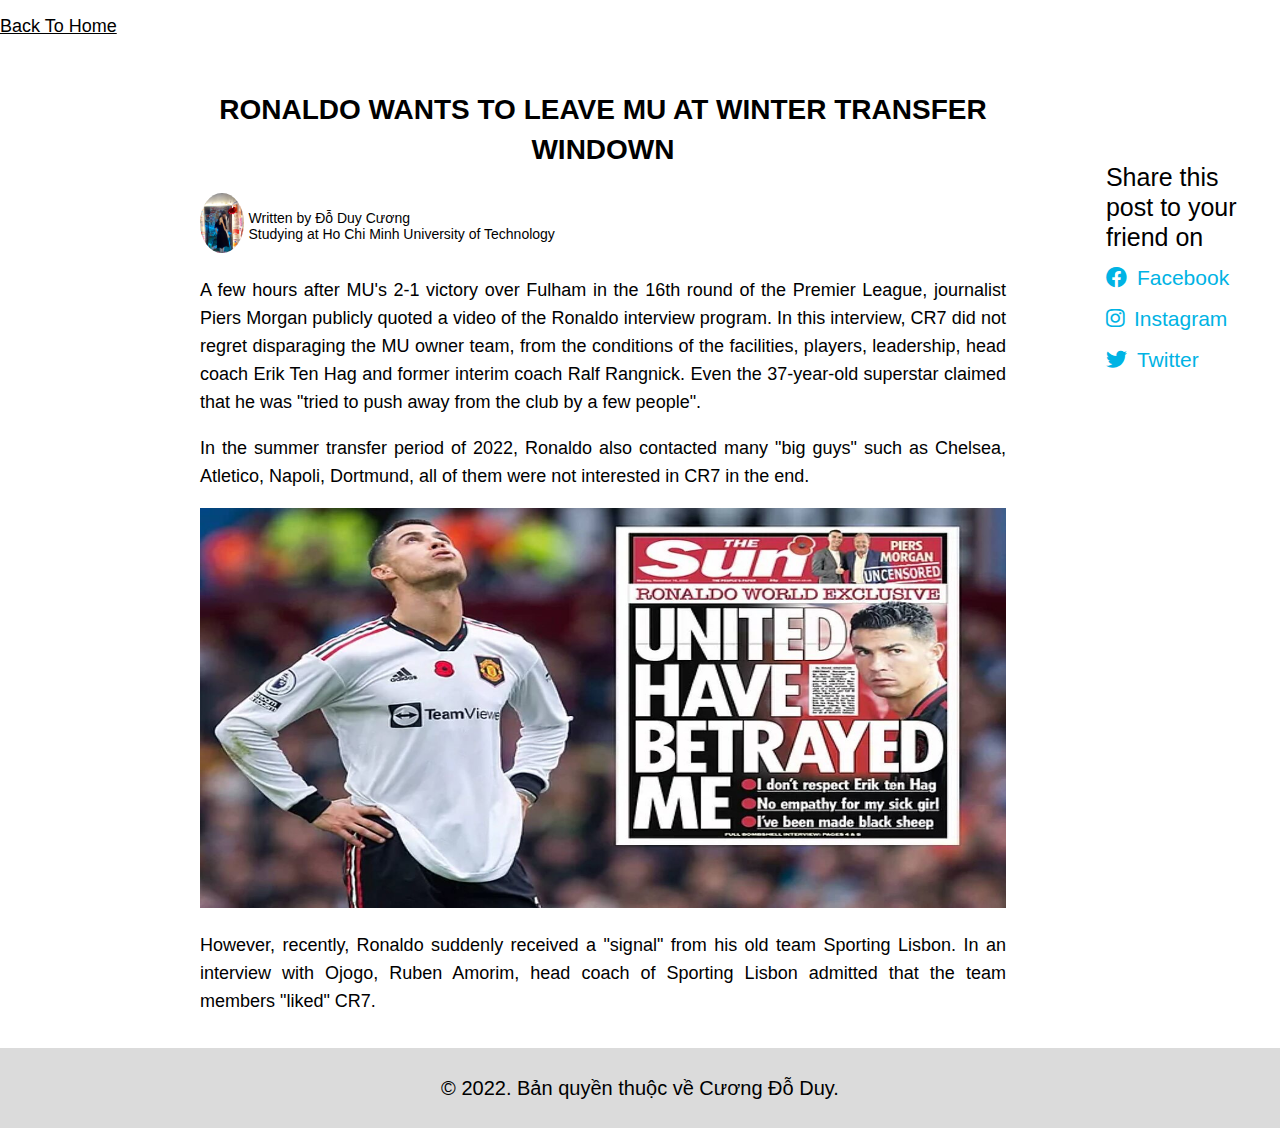
==== post1.html @ fad1c109 "demo" ====
<!DOCTYPE html>
<html lang="en">
<head>
    <link rel="stylesheet" href="assets/css/main.css">
    <link rel="stylesheet" href="assets/css/base.css">
    <link rel="stylesheet" href="assets/fontawesome-free-6.2.0-web/css/all.css">    
    <link rel="stylesheet" href="assets/css/news.css">
</head>
<body>
    <header class="header">
        <a href="index.html" class="header__return">
            <p>
                back to home
            </p>
        </a>
    </header>
    <div id="main">
        <div class="content">
            <h2 class="title__post">Ronaldo wants to leave Mu at Winter Transfer Windown</h2>
            <div class="author">
                <div class="author__avatar">
                    <img src="assets/img/news/z3865563044465_9d7bc2ad214e92533c65ff38f7c45614.jpg" alt="" class="author__avatar-img"> 
                </div>
                <div class="author__in4">
                    <span class="author__name">Written by Đỗ Duy Cương</span>
                    <span class="author__details">Studying at Ho Chi Minh University of Technology</span>
                </div>
            </div>
            <p class="paragraph1">A few hours after MU's 2-1 victory over Fulham in the 16th round of the Premier League, 
                journalist Piers Morgan publicly quoted a video of the Ronaldo interview program.
                In this interview, CR7 did not regret disparaging the MU owner team, from the conditions of the facilities, players, leadership, head coach Erik Ten Hag and former interim coach Ralf Rangnick.
                Even the 37-year-old superstar claimed that he was "tried to push away from the club by a few people".
            </p>
            <p class="paragraph1">In the summer transfer period of 2022, Ronaldo also contacted many "big guys" such as Chelsea, Atletico, Napoli, Dortmund, all of them were not interested in CR7 in the end.
            </p>
            <img src="assets/img/news/cristiano-ronaldo-4341.jpeg" alt="">
            <p class="paragraph1">However, recently, Ronaldo suddenly received a "signal" from his old team Sporting Lisbon. In an interview with Ojogo, Ruben Amorim, head coach of Sporting Lisbon admitted that the team members "liked" CR7.
            </p>
        </div>
        <div class="Sharing">
            <span>Share this post to your friend on</span>
            <div class="follow">
                <div class="follow__icon">
                    <a href="" class="follow__icon-link">
                        <i class="fa-brands fa-facebook"></i>
                        <span class="follow__icon-link-text">Facebook</span>
                    </a>
                </div>
                <div class="follow__icon">
                    <a href="" class="follow__icon-link">
                        <i class="fa-brands fa-instagram"></i>
                        <span class="follow__icon-link-text">Instagram</span>
                    </a>
                </div>
                <div class="follow__icon">
                    <a href="" class="follow__icon-link">
                        <i class="fa-brands fa-twitter"></i>
                        <span class="follow__icon-link-text">Twitter</span>
                    </a>
                </div>
            </div>
        </div>
    </div>    
    <footer class="footer">
        <div class="Copyright">
            <span>© 2022. Bản quyền thuộc về Cương Đỗ Duy.</span>
        </div>
    </footer>
</body>
</html>
---- assets/css/main.css ----
#main
{
    box-sizing: border-box;
    margin: 0;
    padding: 0;
}
#header
{
    height:60px;
    width:100%;
    background-color: black;
    position: fixed;
    top:0;
    z-index: 3;
    display:flex;
    justify-content: space-between;
}
.header__logo
{
    align-items: center;
    justify-items: center;
    padding-top:10px;
    padding-left:20px;
}

.header__logo img
{
    
    max-width:46px;
    max-height:100%;;
}
#nav
{
    height:100%;
    display:flex;
    width:100%;
    justify-content: space-around;
    padding:0;
    list-style:none;
    align-items: center;
    margin:0;
}
.nav__items
{
font-size:1.8rem;
color:white;
font-weight: 200;
}
.nav__items a
{
    text-decoration: none;
    color:#fff;
}
#poster
{
}
#poster img
{
    max-width: 100%;
}
#news
{
    width:100%;
    margin-top:30px;
    margin-bottom: 50px;
    padding:60px 150px;
    
}
.container
{
    display:flex;
    justify-content: space-between;
    position: relative;
}
#news h3
{
    font-size: 2.5rem;
    display:block;
    align-items: center;
    text-align: center;
}
.container .news__descriptions
{
    width:25%;
    display:flex;
    flex-direction: column;
    padding:10px 10px;
    border:2px solid #000;
}
.container .news__descriptions>img
{
    height:150px;
    width:100%;
}
.container .news__descriptions>span
{
    margin-top:10px;
    font-size:1.8rem;
    color:black;
}
.container .news__descriptions :nth-child(2)
{
    font-weight:bold ;
    word-wrap: break-word;
    white-space: normal;
    overflow: hidden;
    display: -webkit-box;
    text-overflow: ellipsis;
    -webkit-box-orient: vertical;
    -webkit-line-clamp: 2;
}
.btn
{
    margin-top:16px;
    width:180px;
    height:30px;
    border-radius: 5px;
    cursor:pointer;
    font-size:1.6rem;
    border-radius: 2px;
    text-align:center;
    background-color: #00B3E4;
    color:#fff;
    padding:4px 8px;
    /* position: absolute;
    bottom: 0;
    margin-bottom: 10px;
    margin-top:10px; */
    border-color: #00B3E4;
}
.post__link
{
    text-decoration: none;
    color:white;
}
#ticket
{
    margin-top:60px;
    padding-left:150px;
    padding-right:150px;
    padding-bottom: 100px;
    padding-top:60px;
    background-color: #000;
}
#ticket h3
{
    font-size:2.6rem;
    text-align: center;
    color:white;
    margin-top:20px;
    padding-top:20px;
}
.ticket__description
{
    padding:10px 0px;
    display: flex;
    justify-content: space-between;
}
.ticket__description-match
{
    font-size: 1.6rem;
    display: flex;
    flex-direction: column;
    width:25%;
    background-color: white;
    padding:16px 12px;
    margin:10px 0px;
    border:2px solid var(--border-color);
    border-radius: 5px;
}
.ticket__description-match>span:nth-child(2)
{
    font-weight: bold;
}
.ticket__description-match span
{
    padding-top:20px;
}
#player
{
    padding:10px 150px 10px;
    background-color: var(--border-color);
}
#player h3
{
    font-size:2.6rem;
    text-align: center;
    color:black;
    margin-top:0px;
    padding-top:20px;
}
.player__description
{
    border:1px solid #000;
    border-radius: 5px;
    width:100%;
}
.player__img img
{
    border:1px solid #000;
    border-radius: 2px;
    width: 100%;
}
.player__name span
{
    font-size:1.6rem;
    -webkit-line-clamp: 2;
    -webkit-box-orient: vertical;
    display: -webkit-box;
    text-overflow: ellipsis;
    overflow: hidden;
    word-wrap: break-word;
    white-space: normal;
    line-height: 1.6rem;
    padding-left:2px;
    padding-right:4px;
    height:3.2rem;
}
.player__position span
{
    font-size:1.2rem;
    color:rgba(0,0,0,0.8);  
    padding-left: 2px;
}
.Caption 
{
    font-size:2.5rem;
    word-spacing: 0.8rem;
    line-height: 3rem;
    text-transform: uppercase;
    text-align: center;
    margin:40px 80px;
}
.champion
{
    padding:50px 100px;
    background-color: black;
}
.champion .grid__column-2 .grid__row-2-5 img
{
    width:100%;
    height:250px;
    border:5px solid #fff;
    border-radius: 5px;
}
.champion__text
{
    font-size:2.1rem;
    color:var(--text-color);
    font-weight: bold;
    width:100%;
    border:2px solid #fff;
    border-radius: 5px;
    text-align: center;  
    color:#fff;  
    padding:5px 0;
    display:none;
    position: absolute;
    top:calc(100%);
    left:0;
    z-index:1;
}
.grid__row-2-5:hover
{
    box-shadow: 0 1px 20px 0 rgb(0 0 0 / 5%);
    transform: translateY(-1px);
    z-index: 1;
}
.grid__row-2-5:hover .champion__text
{
    display:block;
}
.champion__text span
{
    display:block;
    margin:8px 0;
    text-align: center;
}
#footer
{    
}
.sponsored__text
{
    text-transform: uppercase;
    font-size:2.4rem;
    text-align: center;
}
.sponsorer
{
    margin-top:20px;
    padding:0 150px;
}
.img__sponsor
{
    max-width:70%;
    height:40px;
}
.follow
{
    background-color: #000;
    padding:10px 150px;
    display:flex;
    justify-content: space-between;
}
.follow__icon
{
    padding:10px;
    border-radius: 50%;
    background-color: #3f3f3f;
    border:2px ;
}
.follow__icon-link
{
    text-decoration: none;
    font-size:4rem;
    color:#fff;

}
.follow__icon-link:hover
{
    color: red;
}
.follow__icon-detail
{    
}
.Follow_Title
{
    color:white;
    font-size:1.8rem;
    text-transform: uppercase;
}
---- assets/css/base.css ----
:root
{
    --primary-color:#EE4D2D;
    --white-color: #FFF;
    --black-color:#000;
    --text-color:#333;
    --border-color:#dbdbdb;

    --header__height:120px;
    --navbar__height:34px;
    --search__height:calc(var(--header__height) - var(--navbar__height));
}
*
{
    box-sizing: inherit;
}
html
{
    font-size:62.5%;
    line-height: 1.6rem;
    font-family:'Gill Sans', 'Gill Sans MT', Calibri, 'Trebuchet MS', sans-serif;
    box-sizing: border-box;
}
body
{
    margin:0;
}
.grid
{
    width:1200px;
    max-width: 100%;
    margin:0 auto;
}
.gird_-full-width
{
    width:100%;
}
.grid__row
{
    display: flex;
    flex-wrap: wrap;
    margin:0 -5px;
}
.grid__column
{
    margin:0 -5px;
    display:flex;
    flex-wrap: wrap;
    
}
.grid__column-2
{
    margin:0 -5px;
    display:flex;
    flex-wrap: wrap;
    justify-content: space-around;
}
.grid__row-2
{
    width:10%;
    padding:0 5px;
    margin-bottom: 10px;
}
.grid__row-2-5
{
    width:25%;
    margin-bottom: 70px;
}
.grid__home-cup
{
    transition: transform linear 0.1s;
    will-change: transform;
    position:relative;
    overflow: visible;
    display:block;
    padding:10px 5px;
    z-index:2;
}
.grid__column-3
{
    margin:0 -5px;
    display:flex;
    flex-wrap:wrap-reverse;
    justify-content: space-around;
    justify-items: center;
}
.grid__row-2-5
{
    width:15%;
    margin-bottom: 70px;
    justify-items: center;
    align-items: center;
    text-align: center;
}
---- assets/css/news.css ----
.header .header__return
{
    font-size:1.8rem;
    text-transform: capitalize;
    color: black;
}
#main
{
    padding:10px 0px 10px 100px;
    display:flex;
}
.title__post
{
    font-size:2.8rem;
    text-align: center;
    text-transform: uppercase;
}
.author
{
    display:flex;
    width:50%;
    align-items: center;
}
.author__avatar
{
    margin-right:5px;
}
.author__avatar img
{
    width:100%;
    border-radius:50%;
    height:60px;
    
}
.author__in4
{
    display:flex;
    flex-direction: column;
    font-size:1.4rem;
}
.content
{
    padding:5px 100px;
}
.content h2
{
    line-height: 4rem;
}
.paragraph1
{
    font-size:1.8rem;
    line-height: 2.8rem;
    text-align: justify;
}
.content>img
{
    width:100%;
    height:400px;
}
.Sharing
{
    display:flex;
    flex-direction: column;
    width:60%;
    margin-right:20px;
    margin-top:100px;
}
.Sharing>span
{
    font-size:2.5rem;
    margin-bottom: 5px;
    line-height: 3rem;
}
.follow
{
    background-color: white;
    flex-direction: column;
    padding:0;
}
.follow__icon 
{
    background-color: white; 
    padding-left:0px;
}
.follow__icon-link
{
    color:#00B3E4;
    display:flex;
    align-items: center;
    font-size:2.1rem;
}
.follow__icon-link-text
{
    padding:0 10px;
}
.Copyright
{
    width:100%;
    text-align: center;
    font-size:2.0rem;
    padding:32px 0;
    background-color: var(--border-color);
}
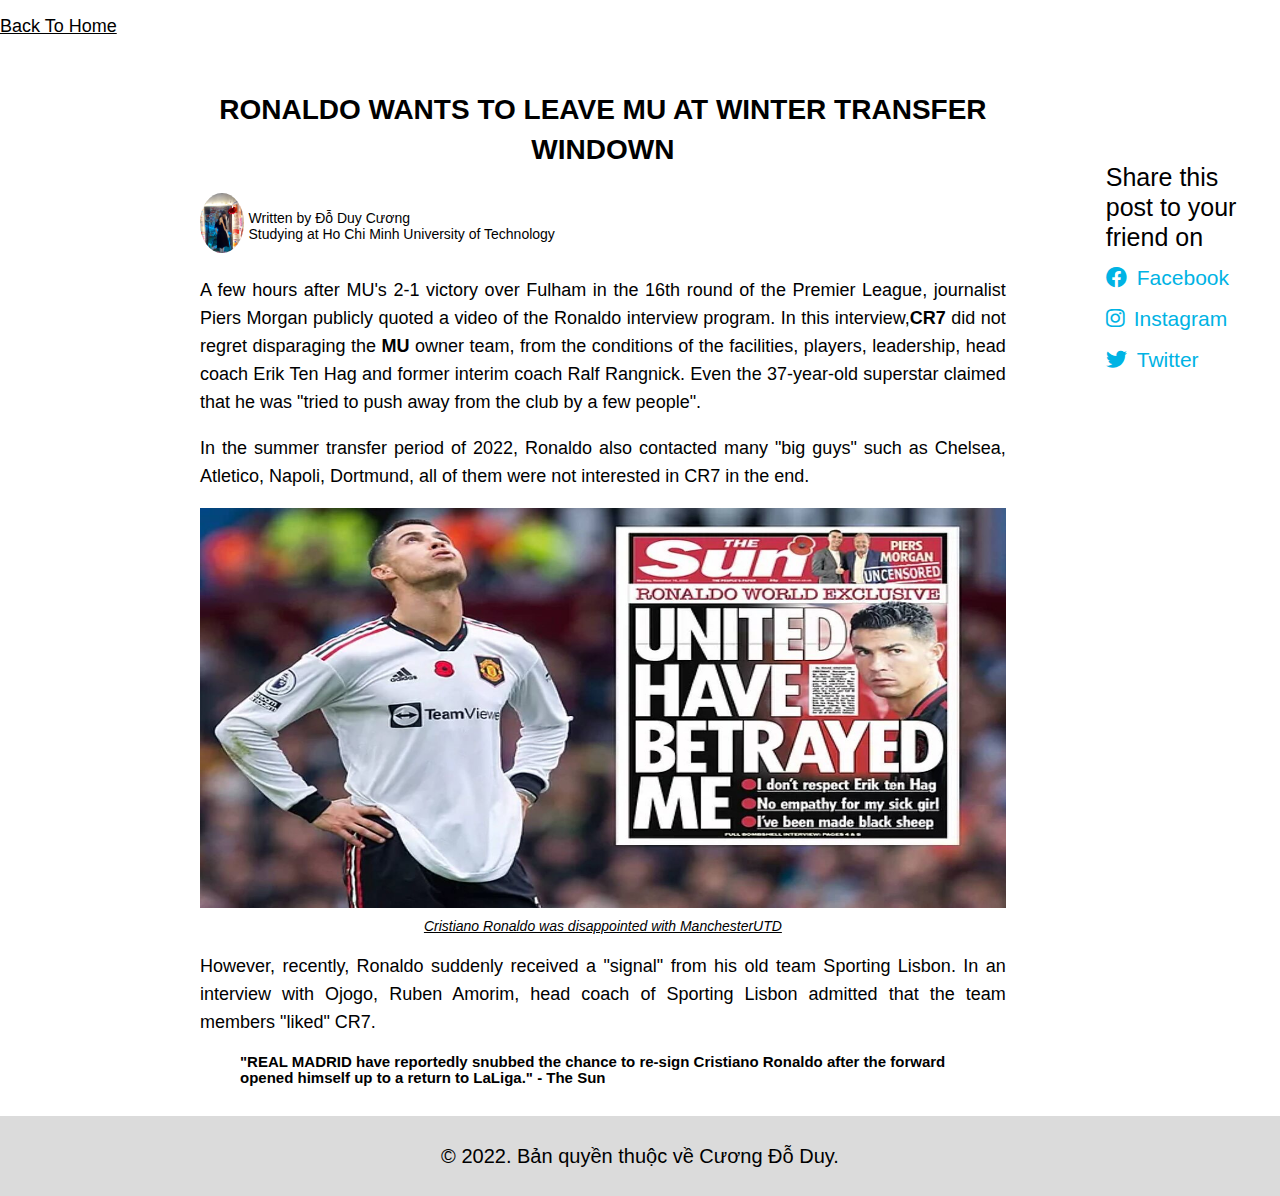
==== commit a263b32c: "finalll" ====
--- a/post1.html
+++ b/post1.html
@@ -1,11 +1,19 @@
 <!DOCTYPE html>
 <html lang="en">
 <head>
+    <meta charset="UTF-8">
+    <meta http-equiv="X-UA-Compatible" content="IE=edge">
+    <meta name="viewport" content="width=device-width, initial-scale=1">
+    <title>Manchester United</title>
+    <link rel="icon" href="assets/img/Red-Devils-logo.png">
     <link rel="stylesheet" href="assets/css/main.css">
-    <link rel="stylesheet" href="assets/css/base.css">
-    <link rel="stylesheet" href="assets/fontawesome-free-6.2.0-web/css/all.css">    
     <link rel="stylesheet" href="assets/css/news.css">
+    <link rel="stylesheet" href="assets/css/responsive.css">
 </head>
+<body>
+    
+</body>
+</html>
 <body>
     <header class="header">
         <a href="index.html" class="header__return">
@@ -14,7 +22,7 @@
             </p>
         </a>
     </header>
-    <div id="main">
+    <div id="main-2">
         <div class="content">
             <h2 class="title__post">Ronaldo wants to leave Mu at Winter Transfer Windown</h2>
             <div class="author">
@@ -28,14 +36,20 @@
             </div>
             <p class="paragraph1">A few hours after MU's 2-1 victory over Fulham in the 16th round of the Premier League, 
                 journalist Piers Morgan publicly quoted a video of the Ronaldo interview program.
-                In this interview, CR7 did not regret disparaging the MU owner team, from the conditions of the facilities, players, leadership, head coach Erik Ten Hag and former interim coach Ralf Rangnick.
+                In this interview,<b>CR7</b> did not regret disparaging the <b>MU</b> owner team, from the conditions of the facilities, players, leadership, head coach Erik Ten Hag and former interim coach Ralf Rangnick.
                 Even the 37-year-old superstar claimed that he was "tried to push away from the club by a few people".
             </p>
             <p class="paragraph1">In the summer transfer period of 2022, Ronaldo also contacted many "big guys" such as Chelsea, Atletico, Napoli, Dortmund, all of them were not interested in CR7 in the end.
             </p>
-            <img src="assets/img/news/cristiano-ronaldo-4341.jpeg" alt="">
+             <figure class="image"> 
+                <img src="assets/img/news/cristiano-ronaldo-4341.jpeg" alt="">
+                <figcaption><u><em>Cristiano Ronaldo was disappointed with ManchesterUTD</em></u></figcaption>
+            </figure> 
             <p class="paragraph1">However, recently, Ronaldo suddenly received a "signal" from his old team Sporting Lisbon. In an interview with Ojogo, Ruben Amorim, head coach of Sporting Lisbon admitted that the team members "liked" CR7.
             </p>
+            <blockquote cite="https://www.thesun.co.uk/sport/20494067/real-madrid-snub-cristiano-ronaldo-transfer-man-utd/">
+               <b> "REAL MADRID have reportedly snubbed the chance to re-sign Cristiano Ronaldo after the forward opened himself up to a return to LaLiga." - The Sun</b>
+            </blockquote>
         </div>
         <div class="Sharing">
             <span>Share this post to your friend on</span>
--- a/assets/css/main.css
+++ b/assets/css/main.css
@@ -1,3 +1,6 @@
+@import url("base.css");
+@import url("footer.css");
+@import url("/assets/fontawesome-free-6.2.0-web/css/all.css");
 #main
 {
     box-sizing: border-box;
@@ -7,7 +10,8 @@
 #header
 {
     height:60px;
-    width:100%;
+    max-width: 100vw;
+    width: 100%;
     background-color: black;
     position: fixed;
     top:0;
@@ -68,7 +72,8 @@
 }
 .container
 {
-    display:flex;
+    display:grid;
+    grid-template-columns: 30% 30% 30%;
     justify-content: space-between;
     position: relative;
 }
@@ -81,7 +86,7 @@
 }
 .container .news__descriptions
 {
-    width:25%;
+    width:100%;
     display:flex;
     flex-direction: column;
     padding:10px 10px;
@@ -153,7 +158,8 @@
 .ticket__description
 {
     padding:10px 0px;
-    display: flex;
+    display: grid;
+    grid-template-columns: 30% 30% 30%;
     justify-content: space-between;
 }
 .ticket__description-match
@@ -161,7 +167,7 @@
     font-size: 1.6rem;
     display: flex;
     flex-direction: column;
-    width:25%;
+    width:100%;
     background-color: white;
     padding:16px 12px;
     margin:10px 0px;
@@ -275,57 +281,4 @@
     display:block;
     margin:8px 0;
     text-align: center;
-}
-#footer
-{    
-}
-.sponsored__text
-{
-    text-transform: uppercase;
-    font-size:2.4rem;
-    text-align: center;
-}
-.sponsorer
-{
-    margin-top:20px;
-    padding:0 150px;
-}
-.img__sponsor
-{
-    max-width:70%;
-    height:40px;
-}
-.follow
-{
-    background-color: #000;
-    padding:10px 150px;
-    display:flex;
-    justify-content: space-between;
-}
-.follow__icon
-{
-    padding:10px;
-    border-radius: 50%;
-    background-color: #3f3f3f;
-    border:2px ;
-}
-.follow__icon-link
-{
-    text-decoration: none;
-    font-size:4rem;
-    color:#fff;
-
-}
-.follow__icon-link:hover
-{
-    color: red;
-}
-.follow__icon-detail
-{    
-}
-.Follow_Title
-{
-    color:white;
-    font-size:1.8rem;
-    text-transform: uppercase;
 }--- a/assets/css/news.css
+++ b/assets/css/news.css
@@ -4,7 +4,7 @@
     text-transform: capitalize;
     color: black;
 }
-#main
+#main-2
 {
     padding:10px 0px 10px 100px;
     display:flex;
@@ -18,7 +18,7 @@
 .author
 {
     display:flex;
-    width:50%;
+    width:100%;
     align-items: center;
 }
 .author__avatar
@@ -52,10 +52,20 @@
     line-height: 2.8rem;
     text-align: justify;
 }
-.content>img
+.image
+{
+    margin:10px 0;
+}
+.image img
 {
     width:100%;
     height:400px;
+}
+.image figcaption
+{
+    padding-top:5px;
+    text-align: center;
+    font-size:1.4rem;
 }
 .Sharing
 {
@@ -77,7 +87,7 @@
     flex-direction: column;
     padding:0;
 }
-.follow__icon 
+.follow__icon
 {
     background-color: white; 
     padding-left:0px;
@@ -93,6 +103,10 @@
 {
     padding:0 10px;
 }
+blockquote
+{
+    font-size:1.5rem;
+}
 .Copyright
 {
     width:100%;
--- a/assets/css/responsive.css
+++ b/assets/css/responsive.css
@@ -0,0 +1,206 @@
+/* PC */
+@media(min-width:1025px){
+}
+/* Tablet */
+@media(min-width: 768px) and (max-width: 1024px) {
+    #news
+    {
+     padding:0;  
+    }
+    .container
+    {
+        justify-content: space-around;
+    }
+    .container .news__descriptions
+    {
+        margin:0 5px;
+    }
+    #ticket
+    {
+        padding:0;
+    }
+    .ticket__description
+    {
+        justify-content: space-around;
+    }
+    .ticket__description-match
+    {
+        padding:16px 5px;
+    }
+    #player
+    {
+        padding: 10px 40px 10px;
+        
+        width: 100%;
+    }
+    .grid__column
+    {
+    }
+    .grid__row-2
+    {
+        margin-right:8px;
+        width: 15%;
+    }
+    .sponsorer {
+      padding:0;
+    
+    }
+    .champion {
+        padding: 50px 40px;
+        background-color: black;
+    }
+    .champion .grid__column-2 .grid__row-2-5
+    {
+        width: 40%;
+        margin-bottom: 73px;
+        justify-items: center;
+        align-items: center;
+        text-align: center;
+    }
+}
+/* Mobile */
+@media(max-width:739px){
+    #header
+    {
+       padding:0 20px;
+    }
+    #nav
+    {
+        width:85%;
+        padding:0 10px;
+    }
+    ul#nav>li:nth-child(2),ul#nav>li:nth-child(3),ul#nav>li:nth-child(4)
+    {
+        display:none;
+    }
+    #news
+    {
+        padding:0;
+    }
+    .container {
+        grid-template-columns: 100%;
+        position: relative;
+        margin: auto;
+        width: 75%;
+    }
+    .container .news__descriptions
+    {
+        width:100%;
+        margin-bottom: 10px;
+    }
+    .ticket__description-match
+    {
+        width:100%;
+    }
+    .ticket__description {
+        padding: 10px 0px;
+        
+        justify-content: space-between;
+        grid-template-columns: 100%;
+        margin: auto;
+        width: 80%;
+    }
+    #ticket {
+        margin-top: 60px;
+        padding-left:0;
+        padding-right:0;
+        padding-bottom: 100px;
+        padding-top: 60px;
+        background-color: #000;
+    }
+    #player
+    {
+        padding:0;
+    }
+    .grid__column
+    {
+        margin: 0;
+        padding: 0px 32px;
+    }
+    .grid__row-2
+    {
+        width:33%;
+    }
+    .sponsorer
+    {
+        padding:0;
+    }
+    .grid__row-2-5
+    {
+        width:33%;
+    }
+    .follow
+    {
+        padding:10px 20px;
+    }
+    .Follow_Title {
+        color: white;
+        font-size: 1.2rem;
+        text-transform: uppercase;
+    }
+    .follow__icon-link {
+        font-size: 2.5rem;
+    }
+    .header__logo-link
+    {
+        width: 100%;
+        height: 100%;
+        display: inline-block;
+        padding: 4px 2px;
+    }
+    .header__logo img 
+    {
+        height: 100%;
+        width: 100%;
+    }
+    .header__logo {
+        width:15%;
+        align-items: center;
+        justify-items: center;
+        padding-top: 4px;
+        padding-left: 4px;
+    }   
+    .Caption {
+        font-size: 2.5rem;
+        word-spacing: 0.8rem;
+        line-height: 3rem;
+        text-transform: uppercase;
+        margin: 40px 12px;
+        text-align: justify;
+    }
+    .champion .grid__column-2 .grid__row-2-5
+    {
+        width: 50%;
+        margin-bottom: 100px;
+        justify-items: center;
+        align-items: center;
+        text-align: center;
+    }
+    .champion {
+        padding: 50px 10px;
+        background-color: black;
+    }
+    .champion__text>span:nth-child(1)
+    {
+        line-height:2.6rem;
+    }
+    .content {
+        padding: 5px 32px;
+    }
+    .Sharing {
+        display: flex;
+        flex-direction: column;
+        width: 60%;
+        margin-left: 32px;
+        margin-top:0px;
+    }       
+    .Sharing>div.follow
+    {
+        padding:10px 0;
+    }
+    #main-2
+    {
+        padding:0;
+        display:block;
+    }
+}